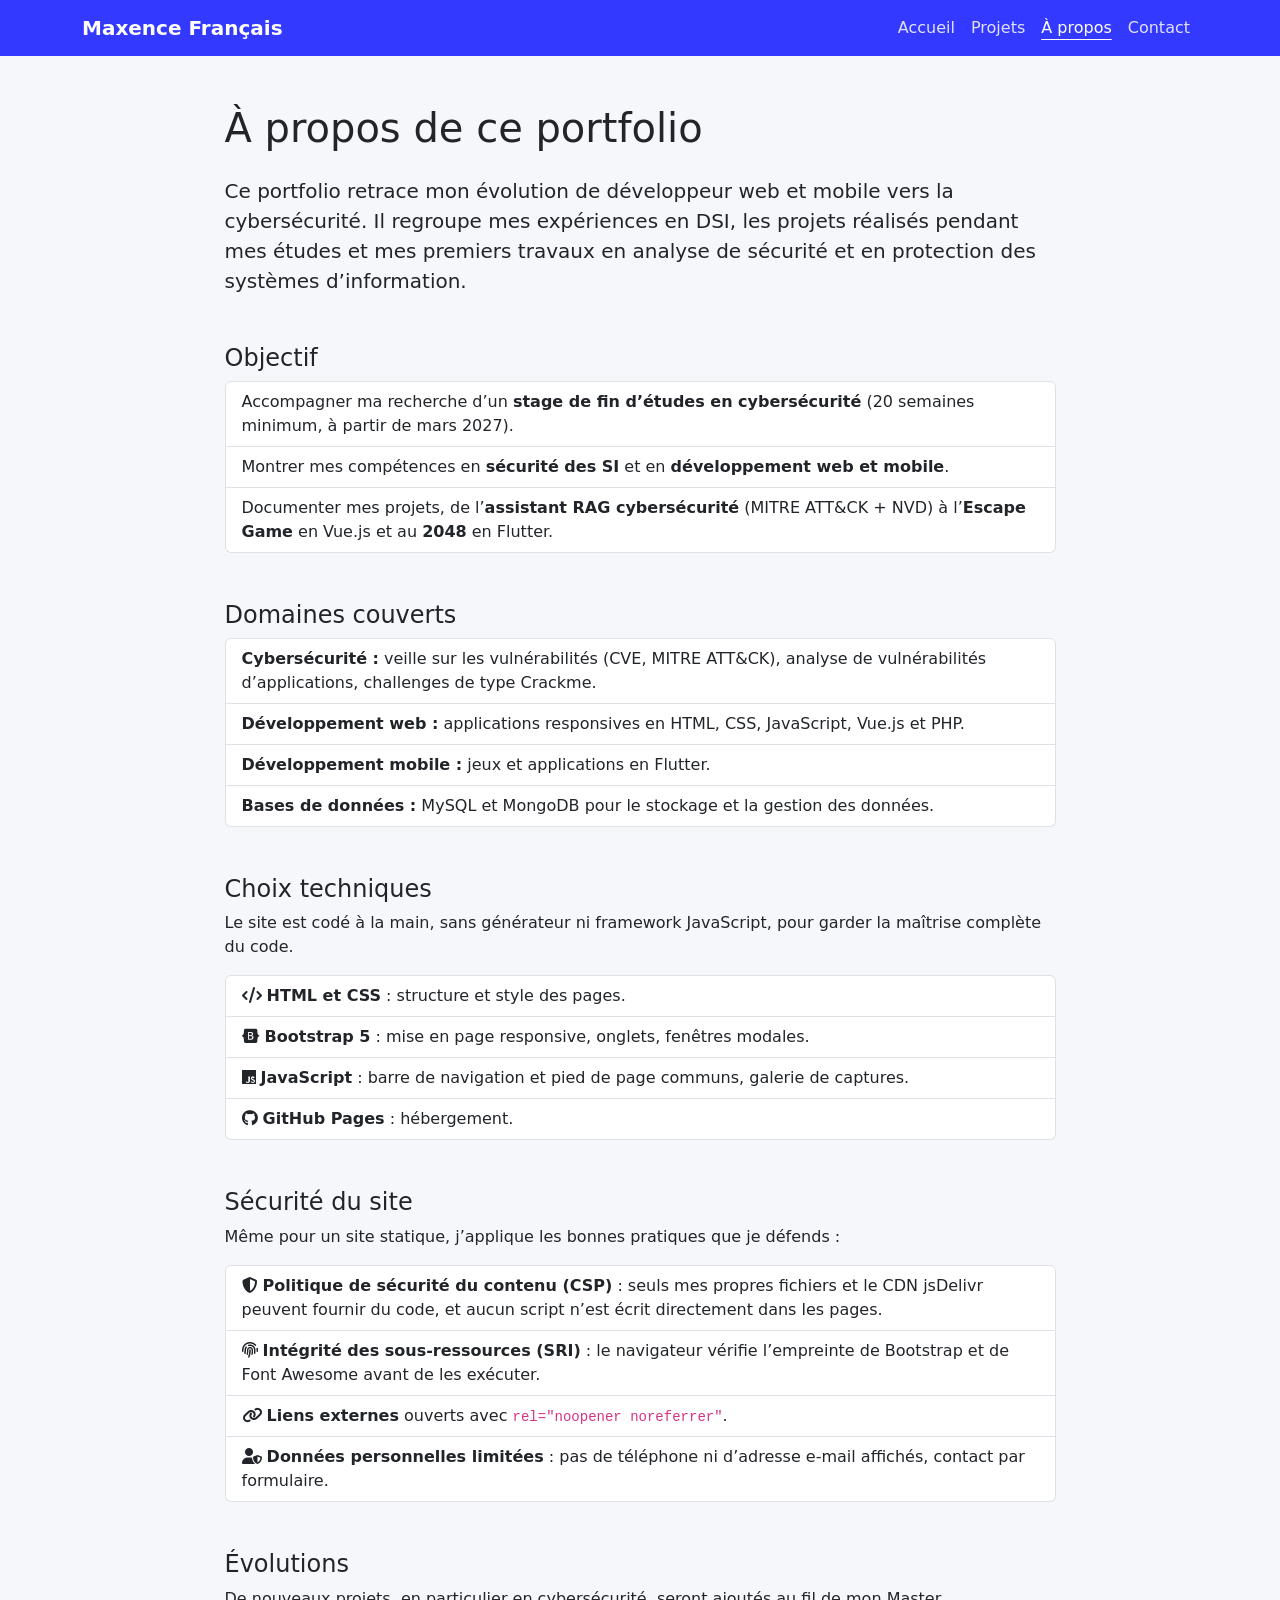
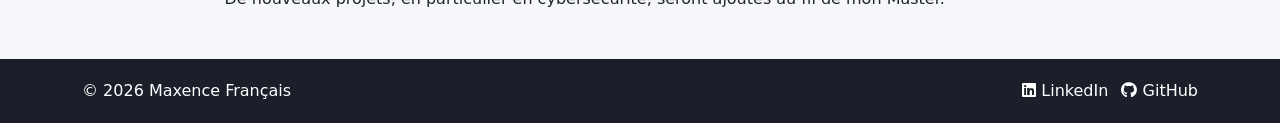
==== a-propos.html @ 812de826 "Refonte propre du portfolio - Bootstrap 5.3.3 et Font Awesome 6.5.2 avec SRI, suppression de jQuery," ====
<!DOCTYPE html>
<html lang="fr">
<head>
    <meta charset="UTF-8">
    <meta name="viewport" content="width=device-width, initial-scale=1">
    <meta http-equiv="Content-Security-Policy" content="default-src 'self'; script-src 'self' https://cdn.jsdelivr.net; style-src 'self' https://cdn.jsdelivr.net; font-src https://cdn.jsdelivr.net; img-src 'self' data:; connect-src 'self'; form-action https://formspree.io; base-uri 'self'; object-src 'none'">
    <meta name="referrer" content="strict-origin-when-cross-origin">
    <title>À propos – Portfolio de Maxence Français</title>
    <meta name="description" content="Objectif du portfolio de Maxence Français, projets présentés et choix techniques du site.">
    <link rel="icon" href="assets/img/favicon.svg" type="image/svg+xml">
    <link rel="stylesheet" href="https://cdn.jsdelivr.net/npm/bootstrap@5.3.3/dist/css/bootstrap.min.css" integrity="sha384-QWTKZyjpPEjISv5WaRU9OFeRpok6YctnYmDr5pNlyT2bRjXh0JMhjY6hW+ALEwIH" crossorigin="anonymous">
    <link rel="stylesheet" href="https://cdn.jsdelivr.net/npm/@fortawesome/fontawesome-free@6.5.2/css/all.min.css" integrity="sha384-PPIZEGYM1v8zp5Py7UjFb79S58UeqCL9pYVnVPURKEqvioPROaVAJKKLzvH2rDnI" crossorigin="anonymous">
    <link rel="stylesheet" href="css/style.css">
    <script src="https://cdn.jsdelivr.net/npm/bootstrap@5.3.3/dist/js/bootstrap.bundle.min.js" integrity="sha384-YvpcrYf0tY3lHB60NNkmXc5s9fDVZLESaAA55NDzOxhy9GkcIdslK1eN7N6jIeHz" crossorigin="anonymous" defer></script>
    <script src="js/main.js" defer></script>
</head>
<body>
    <a class="visually-hidden-focusable skip-link" href="#contenu">Aller au contenu</a>
    <header data-partial="partials/navbar.html"></header>

    <main id="contenu" class="container my-5">
        <div class="row justify-content-center">
            <div class="col-12 col-lg-9">
                <h1 class="mb-4">À propos de ce portfolio</h1>
                <p class="lead">
                    Ce portfolio retrace mon évolution de développeur web et mobile vers la cybersécurité.
                    Il regroupe mes expériences en DSI, les projets réalisés pendant mes études et mes premiers travaux
                    en analyse de sécurité et en protection des systèmes d’information.
                </p>

                <h2 class="h4 mt-5">Objectif</h2>
                <ul class="list-group mb-4">
                    <li class="list-group-item">Accompagner ma recherche d’un <strong>stage de fin d’études en cybersécurité</strong> (20 semaines minimum, à partir de mars 2027).</li>
                    <li class="list-group-item">Montrer mes compétences en <strong>sécurité des SI</strong> et en <strong>développement web et mobile</strong>.</li>
                    <li class="list-group-item">Documenter mes projets, de l’<strong>assistant RAG cybersécurité</strong> (MITRE ATT&amp;CK + NVD) à l’<strong>Escape Game</strong> en Vue.js et au <strong>2048</strong> en Flutter.</li>
                </ul>

                <h2 class="h4 mt-5">Domaines couverts</h2>
                <ul class="list-group mb-4">
                    <li class="list-group-item"><strong>Cybersécurité :</strong> veille sur les vulnérabilités (CVE, MITRE ATT&amp;CK), analyse de vulnérabilités d’applications, challenges de type Crackme.</li>
                    <li class="list-group-item"><strong>Développement web :</strong> applications responsives en HTML, CSS, JavaScript, Vue.js et PHP.</li>
                    <li class="list-group-item"><strong>Développement mobile :</strong> jeux et applications en Flutter.</li>
                    <li class="list-group-item"><strong>Bases de données :</strong> MySQL et MongoDB pour le stockage et la gestion des données.</li>
                </ul>

                <h2 class="h4 mt-5">Choix techniques</h2>
                <p>Le site est codé à la main, sans générateur ni framework JavaScript, pour garder la maîtrise complète du code.</p>
                <ul class="list-group mb-4">
                    <li class="list-group-item"><i class="fa-solid fa-code" aria-hidden="true"></i> <strong>HTML et CSS</strong> : structure et style des pages.</li>
                    <li class="list-group-item"><i class="fa-brands fa-bootstrap" aria-hidden="true"></i> <strong>Bootstrap 5</strong> : mise en page responsive, onglets, fenêtres modales.</li>
                    <li class="list-group-item"><i class="fa-brands fa-js" aria-hidden="true"></i> <strong>JavaScript</strong> : barre de navigation et pied de page communs, galerie de captures.</li>
                    <li class="list-group-item"><i class="fa-brands fa-github" aria-hidden="true"></i> <strong>GitHub Pages</strong> : hébergement.</li>
                </ul>

                <h2 class="h4 mt-5">Sécurité du site</h2>
                <p>Même pour un site statique, j’applique les bonnes pratiques que je défends :</p>
                <ul class="list-group mb-4">
                    <li class="list-group-item"><i class="fa-solid fa-shield-halved" aria-hidden="true"></i> <strong>Politique de sécurité du contenu (CSP)</strong> : seuls mes propres fichiers et le CDN jsDelivr peuvent fournir du code, et aucun script n’est écrit directement dans les pages.</li>
                    <li class="list-group-item"><i class="fa-solid fa-fingerprint" aria-hidden="true"></i> <strong>Intégrité des sous-ressources (SRI)</strong> : le navigateur vérifie l’empreinte de Bootstrap et de Font Awesome avant de les exécuter.</li>
                    <li class="list-group-item"><i class="fa-solid fa-link" aria-hidden="true"></i> <strong>Liens externes</strong> ouverts avec <code>rel="noopener noreferrer"</code>.</li>
                    <li class="list-group-item"><i class="fa-solid fa-user-shield" aria-hidden="true"></i> <strong>Données personnelles limitées</strong> : pas de téléphone ni d’adresse e-mail affichés, contact par formulaire.</li>
                </ul>

                <h2 class="h4 mt-5">Évolutions</h2>
                <p class="mb-0">De nouveaux projets, en particulier en cybersécurité, seront ajoutés au fil de mon Master.</p>
            </div>
        </div>
    </main>

    <div data-partial="partials/footer.html"></div>
</body>
</html>
---- css/style.css ----
/* ==========================================================================
   Portfolio – Maxence Français
   Styles personnalisés, en complément de Bootstrap 5.3
   ========================================================================== */

:root {
    --brand: #3339ff;
    --brand-dark: #1f24c7;
    --bs-primary: #3339ff;
    --bs-primary-rgb: 51, 57, 255;
    --bs-link-color: #1f24c7;
    --bs-link-color-rgb: 31, 36, 199;
    --bs-link-hover-color: #151a99;
}

body {
    display: flex;
    flex-direction: column;
    min-height: 100vh;
    background-color: #f6f7fb;
}

main {
    flex: 1 0 auto;
}

/* Boutons à la couleur du site */
.btn-primary {
    --bs-btn-bg: var(--brand);
    --bs-btn-border-color: var(--brand);
    --bs-btn-hover-bg: var(--brand-dark);
    --bs-btn-hover-border-color: var(--brand-dark);
    --bs-btn-active-bg: var(--brand-dark);
    --bs-btn-active-border-color: var(--brand-dark);
}

.btn-outline-primary {
    --bs-btn-color: var(--brand);
    --bs-btn-border-color: var(--brand);
    --bs-btn-hover-bg: var(--brand);
    --bs-btn-hover-border-color: var(--brand);
    --bs-btn-active-bg: var(--brand-dark);
}

.text-bg-primary {
    background-color: var(--brand) !important;
}

/* Lien d'évitement (accessibilité clavier) */
.skip-link {
    position: absolute;
    top: .5rem;
    left: .5rem;
    z-index: 2000;
    padding: .5rem 1rem;
    background: #fff;
    border-radius: .375rem;
}

/* --------------------------------------------------------------------------
   Navigation et pied de page (chargés depuis partials/)
   -------------------------------------------------------------------------- */
.site-navbar {
    background-color: var(--brand);
    min-height: 56px;
}

.site-navbar .nav-link {
    color: rgba(255, 255, 255, .85);
}

.site-navbar .nav-link:hover,
.site-navbar .nav-link:focus,
.site-navbar .nav-link.active {
    color: #fff;
}

.site-navbar .nav-link.active {
    text-decoration: underline;
    text-underline-offset: .35em;
}

.site-footer {
    background-color: #1c1f2a;
    color: #fff;
    padding: 1.25rem 0;
}

.site-footer a {
    color: #fff;
    text-decoration: none;
}

.site-footer a:hover,
.site-footer a:focus {
    text-decoration: underline;
}

/* --------------------------------------------------------------------------
   Carte de profil
   -------------------------------------------------------------------------- */
.profile-photo {
    width: 160px;
    height: auto;
    border-radius: .75rem;
    border: 5px solid #e3e5ee;
}

.profile-facts {
    gap: .5rem 1.25rem;
}

/* --------------------------------------------------------------------------
   Onglets et listes du parcours
   -------------------------------------------------------------------------- */
.nav-tabs .nav-link {
    color: #444;
}

.nav-tabs .nav-link.active {
    color: var(--brand);
    font-weight: 600;
}

.timeline-item h3 {
    font-size: 1.1rem;
    font-weight: 700;
    margin-bottom: .15rem;
}

.timeline-item .lieu {
    font-weight: 600;
    color: #555;
}

.timeline-item ul {
    padding-left: 1.1rem;
    margin-bottom: 0;
}

.timeline-item li + li {
    margin-top: .35rem;
}

/* Cartes de compétences : texte foncé sur les en-têtes clairs (contraste) */
.skill-card .card-header {
    font-weight: 700;
    text-align: center;
}

.skill-card .list-group-item {
    padding: .35rem .5rem;
}

.skill-card .list-group-item i {
    width: 1.4em;
    text-align: center;
}

/* --------------------------------------------------------------------------
   Projets
   -------------------------------------------------------------------------- */
.project-card {
    overflow: hidden;
    transition: box-shadow .2s ease, transform .2s ease;
}

.project-card:hover {
    box-shadow: 0 .5rem 1.25rem rgba(0, 0, 0, .12);
    transform: translateY(-2px);
}

.project-cover-btn {
    position: relative;
    display: block;
    width: 100%;
    padding: 0;
    border: 0;
    background: #e9ebf3;
    cursor: zoom-in;
}

.project-cover {
    width: 100%;
    height: auto; /* annule l'attribut height de l'image pour que le format 16/9 s'applique */
    aspect-ratio: 16 / 9;
    object-fit: cover;
    object-position: top;
}

/* Captures au format téléphone (2048) */
.project-cover--contain {
    object-fit: contain;
    object-position: center;
    background: #faf8ef;
}

.project-cover-hint {
    position: absolute;
    right: .5rem;
    bottom: .5rem;
    padding: .2rem .55rem;
    border-radius: 1rem;
    background: rgba(0, 0, 0, .7);
    color: #fff;
    font-size: .8rem;
}

.project-cover-btn:focus-visible {
    outline: 3px solid var(--brand);
    outline-offset: -3px;
}

.tech-badges {
    display: flex;
    flex-wrap: wrap;
    gap: .35rem;
    padding: 0;
    list-style: none;
}

.tech-badges li {
    padding: .2rem .55rem;
    border-radius: 1rem;
    background: #eef0ff;
    color: #1f24c7;
    font-size: .78rem;
    font-weight: 600;
}

.section-subtitle {
    font-size: 1.05rem;
    font-weight: 700;
    color: #555;
    text-transform: uppercase;
    letter-spacing: .04em;
}

/* Galerie de captures (fenêtre modale) */
#galleryCarousel .carousel-item img {
    max-height: 75vh;
    width: auto;
    max-width: 100%;
    margin: 0 auto;
}

#galleryCarousel .carousel-control-prev,
#galleryCarousel .carousel-control-next {
    width: 3rem;
}

#galleryCarousel .carousel-control-prev-icon,
#galleryCarousel .carousel-control-next-icon {
    padding: 1.1rem;
    border-radius: 50%;
    background-color: rgba(0, 0, 0, .6);
    background-size: 55%;
}

/* --------------------------------------------------------------------------
   Lettre de motivation
   -------------------------------------------------------------------------- */
.lettre p,
.lettre li {
    text-align: justify;
}

/* --------------------------------------------------------------------------
   Responsive
   -------------------------------------------------------------------------- */
@media (max-width: 575.98px) {
    .nav-tabs {
        flex-wrap: nowrap;
        overflow-x: auto;
    }

    .nav-tabs .nav-link {
        white-space: nowrap;
        padding: .5rem .55rem;
        font-size: .9rem;
    }

    .profile-actions .btn {
        width: 100%;
    }
}

@media (prefers-reduced-motion: reduce) {
    .project-card,
    .project-card:hover {
        transition: none;
        transform: none;
    }
}
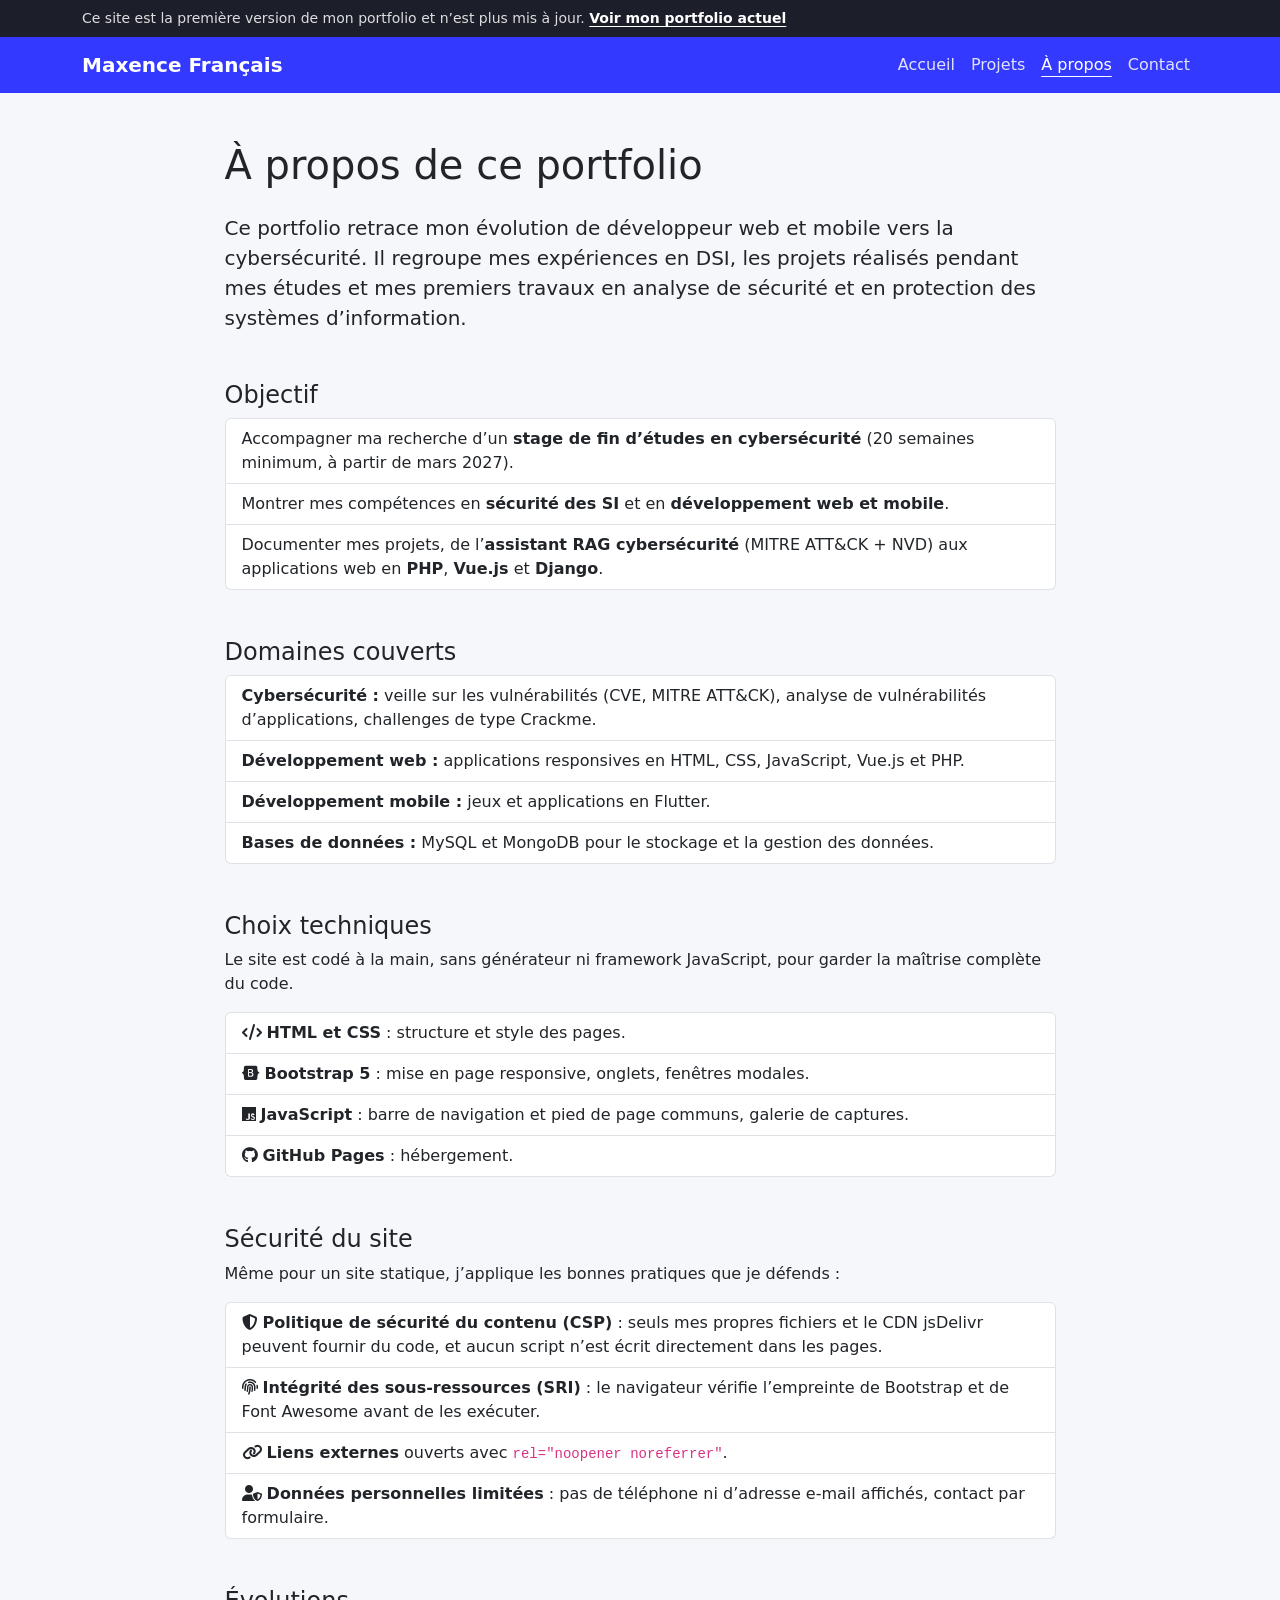
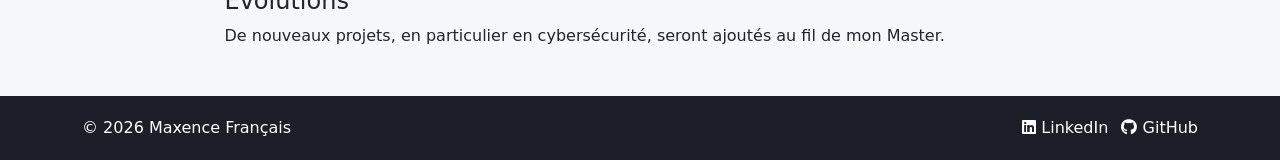
==== commit d8485ca8: "Dernière mise à jour : tous les projets, renvoi vers le nouveau portfolio - Projets classés du plus " ====
--- a/a-propos.html
+++ b/a-propos.html
@@ -32,7 +32,7 @@
                 <ul class="list-group mb-4">
                     <li class="list-group-item">Accompagner ma recherche d’un <strong>stage de fin d’études en cybersécurité</strong> (20 semaines minimum, à partir de mars 2027).</li>
                     <li class="list-group-item">Montrer mes compétences en <strong>sécurité des SI</strong> et en <strong>développement web et mobile</strong>.</li>
-                    <li class="list-group-item">Documenter mes projets, de l’<strong>assistant RAG cybersécurité</strong> (MITRE ATT&amp;CK + NVD) à l’<strong>Escape Game</strong> en Vue.js et au <strong>2048</strong> en Flutter.</li>
+                    <li class="list-group-item">Documenter mes projets, de l’<strong>assistant RAG cybersécurité</strong> (MITRE ATT&amp;CK + NVD) aux applications web en <strong>PHP</strong>, <strong>Vue.js</strong> et <strong>Django</strong>.</li>
                 </ul>
 
                 <h2 class="h4 mt-5">Domaines couverts</h2>
--- a/css/style.css
+++ b/css/style.css
@@ -80,6 +80,19 @@
     text-underline-offset: .35em;
 }
 
+.legacy-banner {
+    background-color: #1c1f2a;
+    color: rgba(255, 255, 255, .85);
+    font-size: .875rem;
+    padding: .5rem 0;
+}
+
+.legacy-banner a {
+    color: #fff;
+    font-weight: 600;
+    text-underline-offset: .2em;
+}
+
 .site-footer {
     background-color: #1c1f2a;
     color: #fff;
@@ -195,6 +208,17 @@
     background: #faf8ef;
 }
 
+/* Projet sans capture d'écran : vignette avec icône */
+.project-cover-placeholder {
+    display: flex;
+    align-items: center;
+    justify-content: center;
+    aspect-ratio: 16 / 9;
+    background: linear-gradient(135deg, #1c1f2a, var(--brand));
+    color: #fff;
+    font-size: 3.5rem;
+}
+
 .project-cover-hint {
     position: absolute;
     right: .5rem;
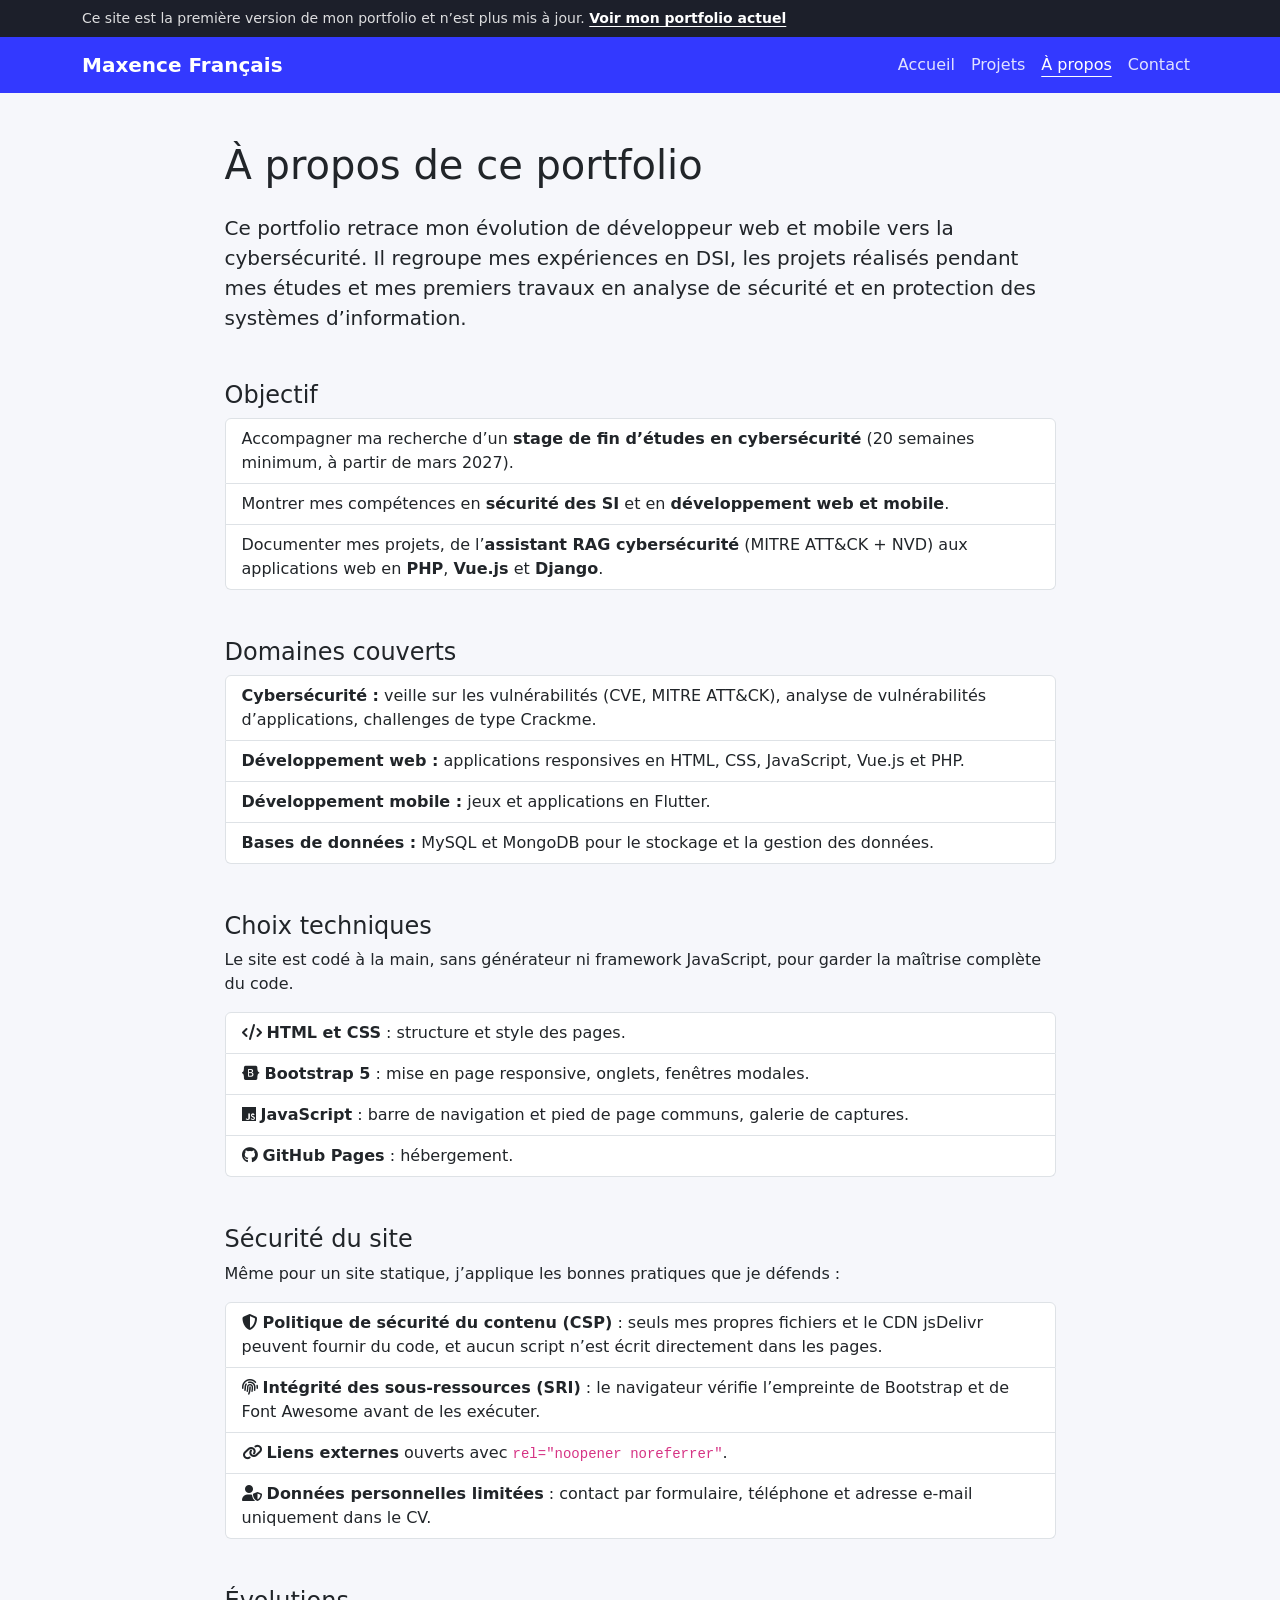
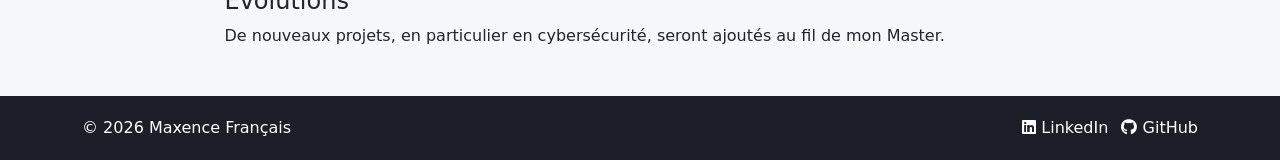
==== commit 185ccdf4: "Contact : téléphone et email uniquement dans le CV" ====
--- a/a-propos.html
+++ b/a-propos.html
@@ -58,7 +58,7 @@
                     <li class="list-group-item"><i class="fa-solid fa-shield-halved" aria-hidden="true"></i> <strong>Politique de sécurité du contenu (CSP)</strong> : seuls mes propres fichiers et le CDN jsDelivr peuvent fournir du code, et aucun script n’est écrit directement dans les pages.</li>
                     <li class="list-group-item"><i class="fa-solid fa-fingerprint" aria-hidden="true"></i> <strong>Intégrité des sous-ressources (SRI)</strong> : le navigateur vérifie l’empreinte de Bootstrap et de Font Awesome avant de les exécuter.</li>
                     <li class="list-group-item"><i class="fa-solid fa-link" aria-hidden="true"></i> <strong>Liens externes</strong> ouverts avec <code>rel="noopener noreferrer"</code>.</li>
-                    <li class="list-group-item"><i class="fa-solid fa-user-shield" aria-hidden="true"></i> <strong>Données personnelles limitées</strong> : pas de téléphone ni d’adresse e-mail affichés, contact par formulaire.</li>
+                    <li class="list-group-item"><i class="fa-solid fa-user-shield" aria-hidden="true"></i> <strong>Données personnelles limitées</strong> : contact par formulaire, téléphone et adresse e-mail uniquement dans le CV.</li>
                 </ul>
 
                 <h2 class="h4 mt-5">Évolutions</h2>
